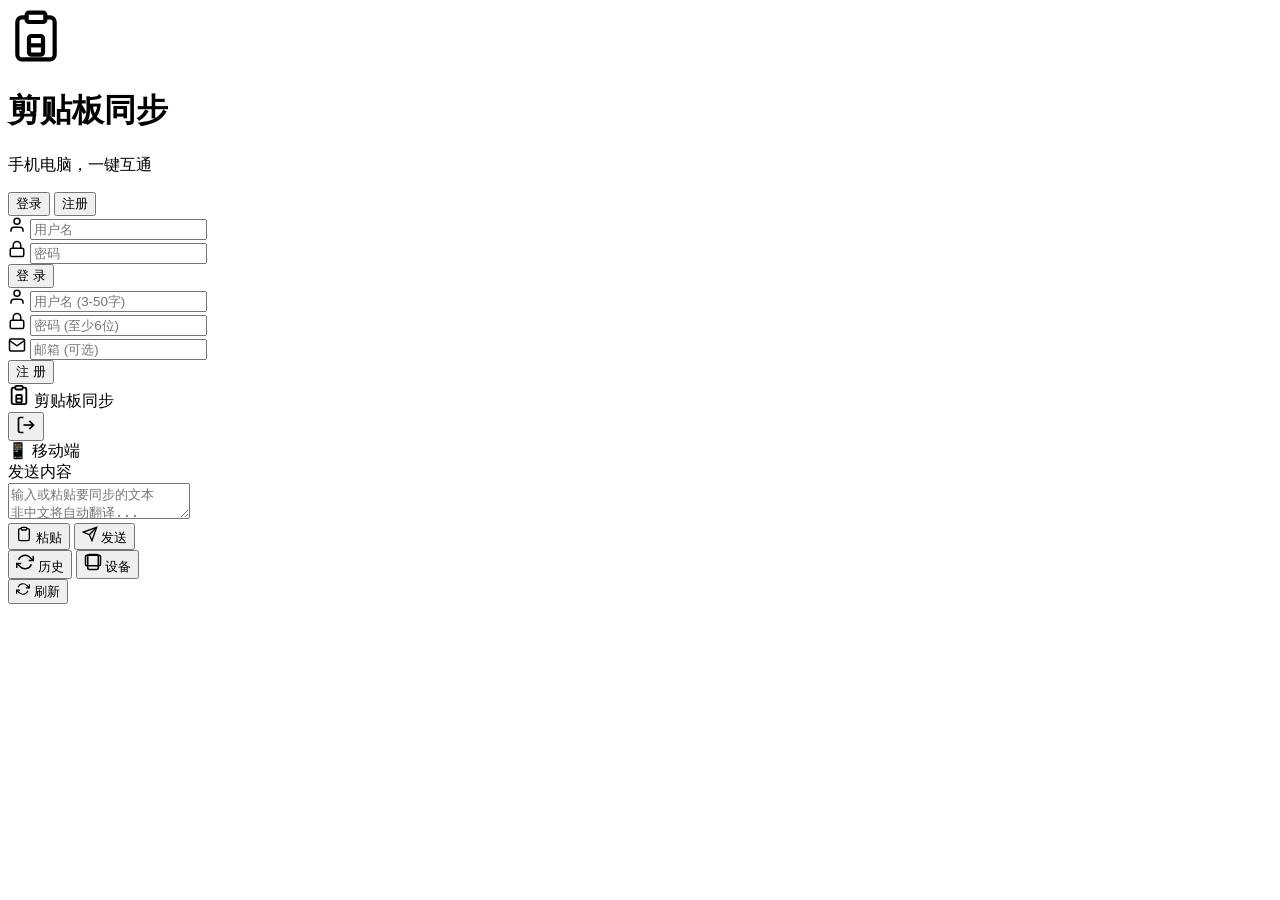
==== backend/mobile/index.html @ 2ca8559c "info" ====
<!DOCTYPE html>
<html lang="zh-CN">
<head>
    <meta charset="UTF-8">
    <meta name="viewport" content="width=device-width, initial-scale=1.0, maximum-scale=1.0, user-scalable=no">
    <meta name="apple-mobile-web-app-capable" content="yes">
    <meta name="apple-mobile-web-app-status-bar-style" content="default">
    <meta name="theme-color" content="#6366f1">
    <title>剪贴板同步 - 移动端</title>
    <link rel="stylesheet" href="/mobile/css/style.css">
</head>
<body>
    <div id="app">
        <div id="auth-page" class="mobile-auth">
            <div class="auth-content">
                <div class="mobile-logo">
                    <svg viewBox="0 0 24 24" width="56" height="56" fill="none" stroke="currentColor" stroke-width="1.8">
                        <rect x="8" y="2" width="8" height="4" rx="1"/>
                        <path d="M16 4h2a2 2 0 0 1 2 2v14a2 2 0 0 1-2 2H6a2 2 0 0 1-2-2V6a2 2 0 0 1 2-2h2"/>
                        <rect x="9" y="12" width="6" height="8" rx="1"/>
                        <path d="M9 16h6"/>
                    </svg>
                </div>
                <h1 class="mobile-title">剪贴板同步</h1>
                <p class="mobile-subtitle">手机电脑，一键互通</p>

                <div class="mobile-tabs">
                    <button id="tab-login" class="m-tab active" onclick="switchTab('login')">登录</button>
                    <button id="tab-register" class="m-tab" onclick="switchTab('register')">注册</button>
                </div>

                <form id="login-form" class="mobile-form" onsubmit="handleLogin(event)">
                    <div class="m-input-wrap">
                        <svg viewBox="0 0 24 24" width="18" height="18" fill="none" stroke="currentColor" stroke-width="2">
                            <path d="M20 21v-2a4 4 0 0 0-4-4H8a4 4 0 0 0-4 4v2"/>
                            <circle cx="12" cy="7" r="4"/>
                        </svg>
                        <input type="text" id="login-username" placeholder="用户名" required>
                    </div>
                    <div class="m-input-wrap">
                        <svg viewBox="0 0 24 24" width="18" height="18" fill="none" stroke="currentColor" stroke-width="2">
                            <rect x="3" y="11" width="18" height="11" rx="2"/>
                            <path d="M7 11V7a5 5 0 0 1 10 0v4"/>
                        </svg>
                        <input type="password" id="login-password" placeholder="密码" required>
                    </div>
                    <button type="submit" class="m-btn-primary">登 录</button>
                </form>

                <form id="register-form" class="mobile-form hidden" onsubmit="handleRegister(event)">
                    <div class="m-input-wrap">
                        <svg viewBox="0 0 24 24" width="18" height="18" fill="none" stroke="currentColor" stroke-width="2">
                            <path d="M20 21v-2a4 4 0 0 0-4-4H8a4 4 0 0 0-4 4v2"/>
                            <circle cx="12" cy="7" r="4"/>
                        </svg>
                        <input type="text" id="register-username" placeholder="用户名 (3-50字)" required minlength="3" maxlength="50">
                    </div>
                    <div class="m-input-wrap">
                        <svg viewBox="0 0 24 24" width="18" height="18" fill="none" stroke="currentColor" stroke-width="2">
                            <rect x="3" y="11" width="18" height="11" rx="2"/>
                            <path d="M7 11V7a5 5 0 0 1 10 0v4"/>
                        </svg>
                        <input type="password" id="register-password" placeholder="密码 (至少6位)" required minlength="6">
                    </div>
                    <div class="m-input-wrap">
                        <svg viewBox="0 0 24 24" width="18" height="18" fill="none" stroke="currentColor" stroke-width="2">
                            <path d="M4 4h16c1.1 0 2 .9 2 2v12c0 1.1-.9 2-2 2H4c-1.1 0-2-.9-2-2V6c0-1.1.9-2 2-2z"/>
                            <polyline points="22,6 12,13 2,6"/>
                        </svg>
                        <input type="email" id="register-email" placeholder="邮箱 (可选)">
                    </div>
                    <button type="submit" class="m-btn-primary">注 册</button>
                </form>
            </div>
        </div>

        <div id="main-page" class="mobile-main hidden">
            <header class="m-header">
                <div class="m-header-left">
                    <svg viewBox="0 0 24 24" width="22" height="22" fill="none" stroke="currentColor" stroke-width="2">
                        <rect x="8" y="2" width="8" height="4" rx="1"/>
                        <path d="M16 4h2a2 2 0 0 1 2 2v14a2 2 0 0 1-2 2H6a2 2 0 0 1-2-2V6a2 2 0 0 1 2-2h2"/>
                        <rect x="9" y="12" width="6" height="8" rx="1"/>
                        <path d="M9 16h6"/>
                    </svg>
                    <span>剪贴板同步</span>
                </div>
                <div class="m-header-right">
                    <span id="ws-dot" class="ws-dot offline" title="离线"></span>
                    <button class="m-icon-btn" onclick="logout()" title="退出">
                        <svg viewBox="0 0 24 24" width="20" height="20" fill="none" stroke="currentColor" stroke-width="2">
                            <path d="M9 21H5a2 2 0 0 1-2-2V5a2 2 0 0 1 2-2h4"/>
                            <polyline points="16 17 21 12 16 7"/>
                            <line x1="21" y1="12" x2="9" y2="12"/>
                        </svg>
                    </button>
                </div>
            </header>

            <div class="m-user-bar">
                <span class="m-user-name" id="user-display"></span>
                <span class="m-device-label">📱 移动端</span>
            </div>

            <main class="m-content">
                <section class="m-section m-sync-card">
                    <div class="m-section-title">
                        <span>发送内容</span>
                    </div>
                    <textarea id="clipboard-input" placeholder="输入或粘贴要同步的文本&#10;非中文将自动翻译..."></textarea>
                    <div class="m-actions">
                        <button class="m-btn-gray" onclick="pasteFromClipboard()">
                            <svg viewBox="0 0 24 24" width="16" height="16" fill="none" stroke="currentColor" stroke-width="2">
                                <path d="M16 4h2a2 2 0 0 1 2 2v14a2 2 0 0 1-2 2H6a2 2 0 0 1-2-2V6a2 2 0 0 1 2-2h2"/>
                                <rect x="8" y="2" width="8" height="4" rx="1"/>
                            </svg>
                            粘贴
                        </button>
                        <button class="m-btn-send" onclick="syncClipboard()">
                            <svg viewBox="0 0 24 24" width="16" height="16" fill="none" stroke="currentColor" stroke-width="2">
                                <line x1="22" y1="2" x2="11" y2="13"/>
                                <polygon points="22 2 15 22 11 13 2 9 22 2"/>
                            </svg>
                            发送
                        </button>
                    </div>
                </section>

                <nav class="m-tabs-nav">
                    <button class="m-nav-tab active" data-tab="history" onclick="switchNav('history')">
                        <svg viewBox="0 0 24 24" width="18" height="18" fill="none" stroke="currentColor" stroke-width="2">
                            <polyline points="23 4 23 10 17 10"/>
                            <polyline points="1 20 1 14 7 14"/>
                            <path d="M3.51 9a9 9 0 0 1 14.85-3.36L23 10M1 14l4.64 4.36A9 9 0 0 0 20.49 15"/>
                        </svg>
                        历史
                    </button>
                    <button class="m-nav-tab" data-tab="devices" onclick="switchNav('devices')">
                        <svg viewBox="0 0 24 24" width="18" height="18" fill="none" stroke="currentColor" stroke-width="2">
                            <rect x="5" y="2" width="14" height="20" rx="2"/>
                            <rect x="2" y="3" width="20" height="14" rx="2"/>
                        </svg>
                        设备
                    </button>
                </nav>

                <div id="tab-history" class="m-tab-content active">
                    <div class="m-refresh-bar">
                        <span class="m-count" id="history-count"></span>
                        <button class="m-refresh-btn" onclick="loadHistory()">
                            <svg viewBox="0 0 24 24" width="14" height="14" fill="none" stroke="currentColor" stroke-width="2">
                                <polyline points="23 4 23 10 17 10"/>
                                <polyline points="1 20 1 14 7 14"/>
                                <path d="M3.51 9a9 9 0 0 1 14.85-3.36L23 10M1 14l4.64 4.36A9 9 0 0 0 20.49 15"/>
                            </svg>
                            刷新
                        </button>
                    </div>
                    <div id="history-list" class="m-history-list"></div>
                </div>

                <div id="tab-devices" class="m-tab-content">
                    <div id="devices-list" class="m-devices-list"></div>
                </div>
            </main>
        </div>

        <div id="toast" class="m-toast hidden"></div>
    </div>

    <script src="/mobile/js/app.js"></script>
</body>
</html>
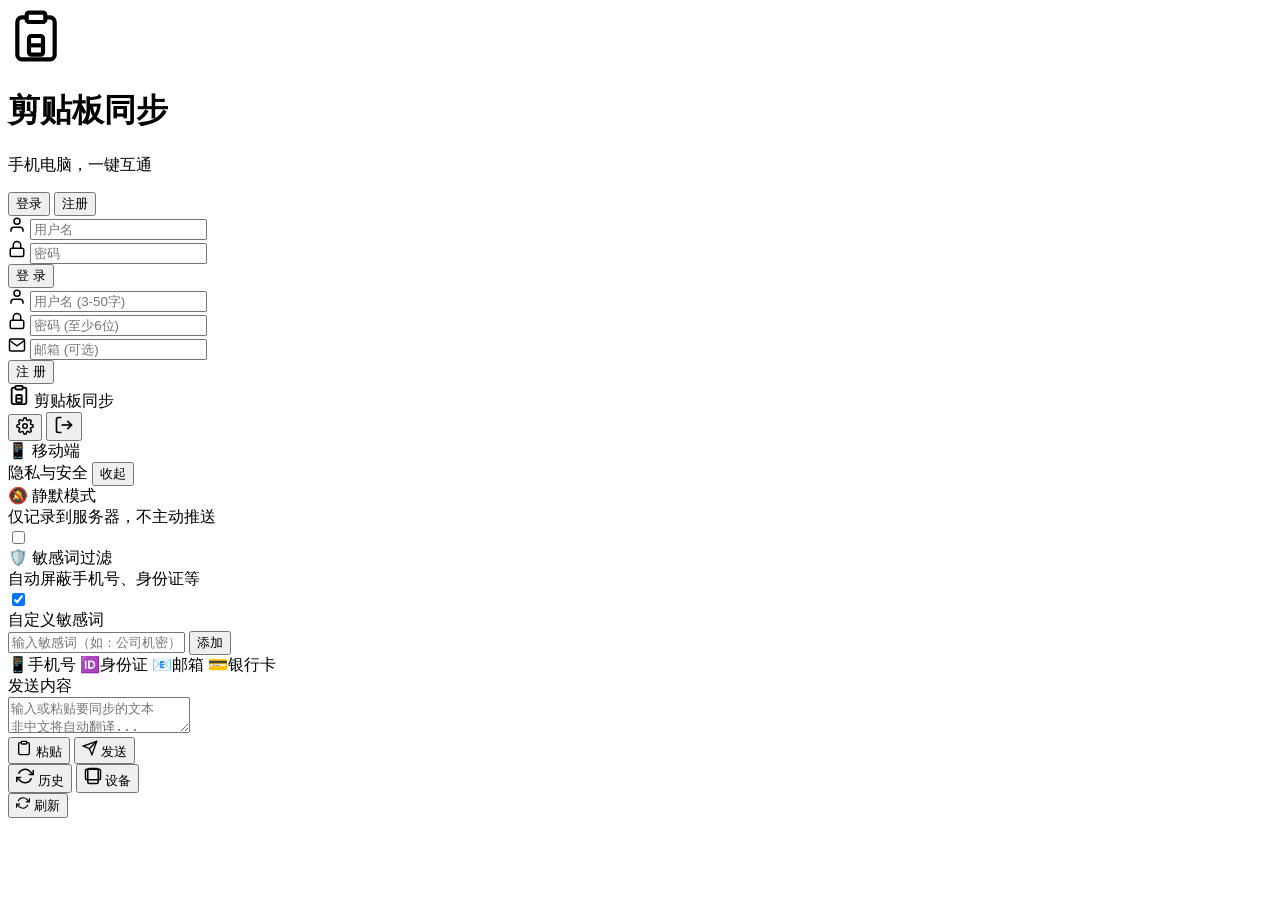
==== commit ff332600: "info" ====
--- a/backend/mobile/index.html
+++ b/backend/mobile/index.html
@@ -87,6 +87,12 @@
                 </div>
                 <div class="m-header-right">
                     <span id="ws-dot" class="ws-dot offline" title="离线"></span>
+                    <button class="m-icon-btn" onclick="toggleSettingsPanel()" title="设置">
+                        <svg viewBox="0 0 24 24" width="18" height="18" fill="none" stroke="currentColor" stroke-width="2">
+                            <circle cx="12" cy="12" r="3"/>
+                            <path d="M19.4 15a1.65 1.65 0 0 0 .33 1.82l.06.06a2 2 0 0 1 0 2.83 2 2 0 0 1-2.83 0l-.06-.06a1.65 1.65 0 0 0-1.82-.33 1.65 1.65 0 0 0-1 1.51V21a2 2 0 0 1-2 2 2 2 0 0 1-2-2v-.09A1.65 1.65 0 0 0 9 19.4a1.65 1.65 0 0 0-1.82.33l-.06.06a2 2 0 0 1-2.83 0 2 2 0 0 1 0-2.83l.06-.06a1.65 1.65 0 0 0 .33-1.82 1.65 1.65 0 0 0-1.51-1H3a2 2 0 0 1-2-2 2 2 0 0 1 2-2h.09A1.65 1.65 0 0 0 4.6 9a1.65 1.65 0 0 0-.33-1.82l-.06-.06a2 2 0 0 1 0-2.83 2 2 0 0 1 2.83 0l.06.06a1.65 1.65 0 0 0 1.82.33H9a1.65 1.65 0 0 0 1-1.51V3a2 2 0 0 1 2-2 2 2 0 0 1 2 2v.09a1.65 1.65 0 0 0 1 1.51 1.65 1.65 0 0 0 1.82-.33l.06-.06a2 2 0 0 1 2.83 0 2 2 0 0 1 0 2.83l-.06.06a1.65 1.65 0 0 0-.33 1.82V9a1.65 1.65 0 0 0 1.51 1H21a2 2 0 0 1 2 2 2 2 0 0 1-2 2h-.09a1.65 1.65 0 0 0-1.51 1z"/>
+                        </svg>
+                    </button>
                     <button class="m-icon-btn" onclick="logout()" title="退出">
                         <svg viewBox="0 0 24 24" width="20" height="20" fill="none" stroke="currentColor" stroke-width="2">
                             <path d="M9 21H5a2 2 0 0 1-2-2V5a2 2 0 0 1 2-2h4"/>
@@ -99,15 +105,64 @@
 
             <div class="m-user-bar">
                 <span class="m-user-name" id="user-display"></span>
-                <span class="m-device-label">📱 移动端</span>
+                <div class="m-bar-tags">
+                    <span class="m-mode-tag" id="silent-tag" style="display:none;">
+                        🔕 静默
+                    </span>
+                    <span class="m-device-label">📱 移动端</span>
+                </div>
             </div>
 
             <main class="m-content">
+                <section class="m-settings-panel m-section hidden" id="settings-panel">
+                    <div class="m-section-title">
+                        <span>隐私与安全</span>
+                        <button class="m-mini-btn" onclick="toggleSettingsPanel()">收起</button>
+                    </div>
+                    <div class="m-setting-list">
+                        <div class="m-setting-row">
+                            <div class="m-setting-info">
+                                <div class="m-setting-name">🔕 静默模式</div>
+                                <div class="m-setting-desc">仅记录到服务器，不主动推送</div>
+                            </div>
+                            <label class="m-switch">
+                                <input type="checkbox" id="silent-mode-toggle" onchange="setSilentMode(this.checked)">
+                                <span class="m-slider"></span>
+                            </label>
+                        </div>
+                        <div class="m-setting-row">
+                            <div class="m-setting-info">
+                                <div class="m-setting-name">🛡️ 敏感词过滤</div>
+                                <div class="m-setting-desc">自动屏蔽手机号、身份证等</div>
+                            </div>
+                            <label class="m-switch">
+                                <input type="checkbox" id="filter-toggle" checked onchange="setFilterEnable(this.checked)">
+                                <span class="m-slider"></span>
+                            </label>
+                        </div>
+                    </div>
+                    <div class="m-sensitive-box">
+                        <div class="m-sensitive-title">自定义敏感词</div>
+                        <div class="m-sensitive-actions">
+                            <input type="text" id="new-sensitive-word" placeholder="输入敏感词（如：公司机密）">
+                            <button class="m-add-btn" onclick="addSensitiveWord()">添加</button>
+                        </div>
+                        <div class="m-builtin">
+                            <span class="m-p-tag">📱手机号</span>
+                            <span class="m-p-tag">🆔身份证</span>
+                            <span class="m-p-tag">📧邮箱</span>
+                            <span class="m-p-tag">💳银行卡</span>
+                        </div>
+                        <div id="sensitive-words-list" class="m-sensitive-list"></div>
+                    </div>
+                </section>
+
                 <section class="m-section m-sync-card">
                     <div class="m-section-title">
                         <span>发送内容</span>
                     </div>
                     <textarea id="clipboard-input" placeholder="输入或粘贴要同步的文本&#10;非中文将自动翻译..."></textarea>
+                    <div id="filter-alert" class="m-filter-alert hidden"></div>
                     <div class="m-actions">
                         <button class="m-btn-gray" onclick="pasteFromClipboard()">
                             <svg viewBox="0 0 24 24" width="16" height="16" fill="none" stroke="currentColor" stroke-width="2">
@@ -121,7 +176,7 @@
                                 <line x1="22" y1="2" x2="11" y2="13"/>
                                 <polygon points="22 2 15 22 11 13 2 9 22 2"/>
                             </svg>
-                            发送
+                            <span id="sync-btn-text">发送</span>
                         </button>
                     </div>
                 </section>
